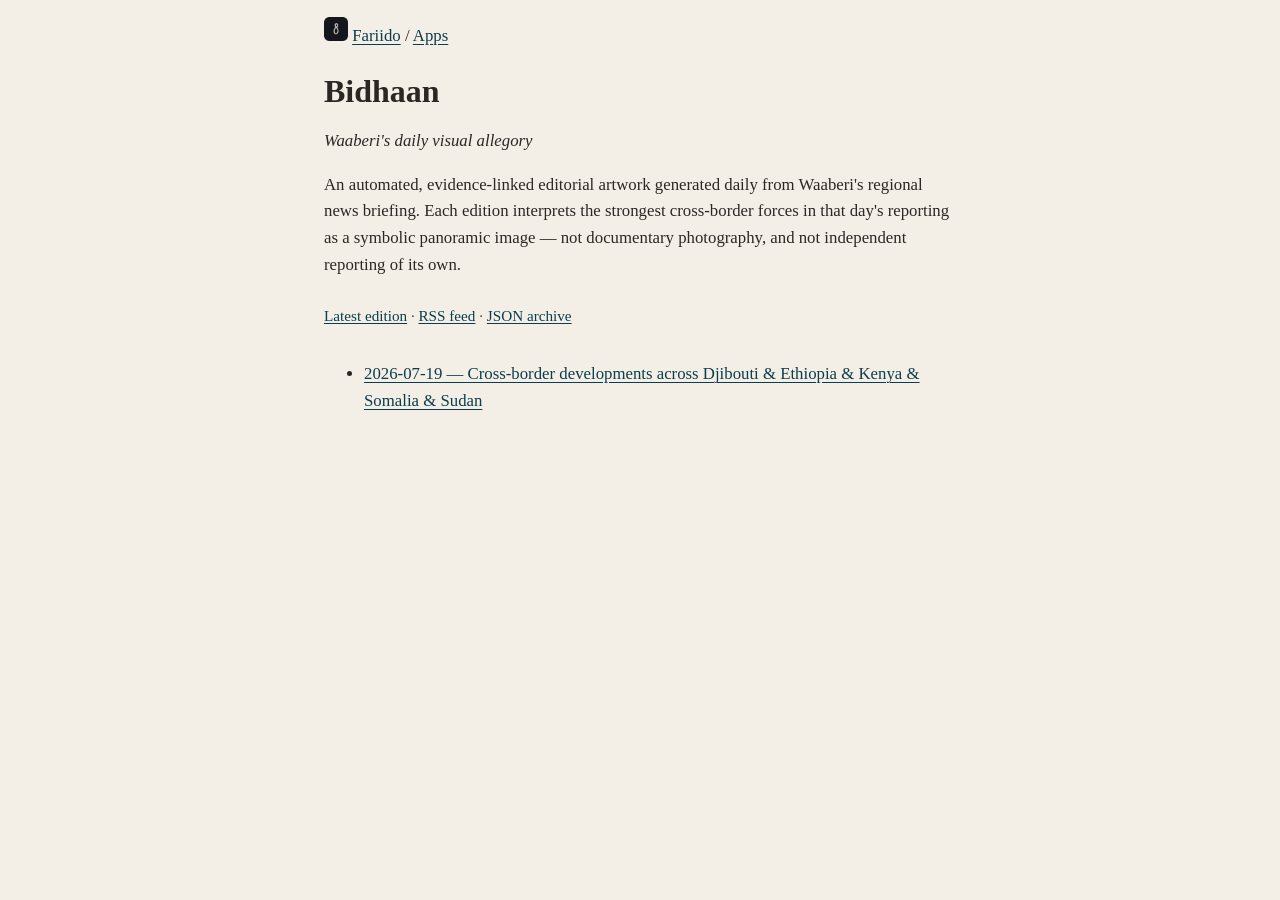
==== apps/bidhaan/index.html @ 4e0886bc "Bidhaan: edition 2026-07-19 (revision 0)" ====
<!DOCTYPE html>
<html lang="en">
<head>
<meta charset="utf-8">
<meta name="viewport" content="width=device-width, initial-scale=1">
<title>Bidhaan — Archive</title>
<meta name="description" content="Bidhaan — Waaberi's daily visual allegory. An automated, evidence-linked editorial artwork archive.">
<link rel="icon" type="image/png" href="/assets/favicon.png">
<link rel="alternate" type="application/rss+xml" title="Bidhaan" href="feed.xml">
<link rel="stylesheet" href="/assets/site.css">
</head>
<body>
<header>
  <p><a href="/"><img src="/assets/raad-logo.png" alt="Fariido" class="site-logo" width="24" height="24"></a> <a href="/">Fariido</a> / <a href="/apps/">Apps</a></p>
  <h1>Bidhaan</h1>
  <p><em>Waaberi's daily visual allegory</em></p>
  <p>An automated, evidence-linked editorial artwork generated daily from Waaberi's regional news
  briefing. Each edition interprets the strongest cross-border forces in that day's reporting as a
  symbolic panoramic image — not documentary photography, and not independent reporting of its own.</p>
</header>
<nav aria-label="feeds"><a href="latest/">Latest edition</a> · <a href="feed.xml">RSS feed</a> · <a href="index.json">JSON archive</a></nav>
<section aria-label="editions">

  <ul>
  
    <li><a href="/apps/bidhaan/2026/07/19/">2026-07-19 — Cross-border developments across Djibouti &amp; Ethiopia &amp; Kenya &amp; Somalia &amp; Sudan</a></li>
  
  </ul>

</section>
</body>
</html>
---- assets/site.css ----
/* Fariido — shared site stylesheet.
   Restrained editorial design: copper, charcoal, paper, coastal-blue.
   No external fonts, no JS, no trackers. */

:root {
  --charcoal: #2b2724;
  --charcoal-soft: #4a433d;
  --paper: #f4efe6;
  --paper-dim: #e9e0d0;
  --copper: #a8632f;
  --copper-dark: #7a4722;
  --coastal-blue: #12556b;
  --coastal-blue-dark: #0b3d4c;
  --border: #d9cdb6;
  --max-width: 42rem;
}

* {
  box-sizing: border-box;
}

html {
  color-scheme: light;
}

body {
  margin: 0;
  background: var(--paper);
  color: var(--charcoal);
  font-family: Georgia, "Iowan Old Style", "Palatino Linotype", "Times New Roman", serif;
  line-height: 1.6;
  font-size: 1.05rem;
}

header, main, footer, nav, section {
  max-width: var(--max-width);
  margin-left: auto;
  margin-right: auto;
  padding-left: 1.25rem;
  padding-right: 1.25rem;
}

.site-header, .site-footer {
  padding-top: 1.5rem;
  padding-bottom: 1.5rem;
}

.site-header {
  display: flex;
  align-items: center;
  gap: 0.6rem;
}

.site-logo {
  border: none;
  background: none;
  flex-shrink: 0;
}

.wordmark {
  font-weight: bold;
  letter-spacing: 0.03em;
  text-transform: uppercase;
  color: var(--copper-dark);
  margin: 0;
}

main {
  padding-top: 1rem;
  padding-bottom: 3rem;
}

h1, h2, h3 {
  font-family: Georgia, "Iowan Old Style", serif;
  color: var(--charcoal);
  line-height: 1.25;
}

h1 {
  font-size: 2rem;
  margin-bottom: 0.5rem;
}

h2 {
  font-size: 1.35rem;
  border-bottom: 1px solid var(--border);
  padding-bottom: 0.4rem;
}

.hero .lede {
  font-size: 1.1rem;
  color: var(--charcoal-soft);
  max-width: 38rem;
}

a {
  color: var(--coastal-blue-dark);
  text-decoration-thickness: 1px;
  text-underline-offset: 0.15em;
}

a:hover, a:focus {
  color: var(--copper-dark);
}

a:focus-visible, button:focus-visible {
  outline: 3px solid var(--coastal-blue);
  outline-offset: 2px;
}

.app-list {
  list-style: none;
  padding: 0;
  margin: 0;
}

.app-list li {
  padding: 1rem 0;
  border-bottom: 1px solid var(--border);
}

.app-list li:last-child {
  border-bottom: none;
}

.app-desc {
  display: block;
  color: var(--charcoal-soft);
  font-size: 0.95rem;
  margin-top: 0.25rem;
}

nav[aria-label="feeds"], nav[aria-label="archive navigation"] {
  color: var(--charcoal-soft);
  font-size: 0.95rem;
  padding-top: 0.5rem;
  padding-bottom: 1rem;
}

table {
  width: 100%;
  border-collapse: collapse;
  margin: 1rem 0;
}

th, td {
  text-align: left;
  padding: 0.5rem 0.6rem;
  border-bottom: 1px solid var(--border);
}

th {
  color: var(--charcoal-soft);
  font-weight: bold;
  font-size: 0.9rem;
  text-transform: uppercase;
  letter-spacing: 0.03em;
}

img {
  max-width: 100%;
  height: auto;
  border: 1px solid var(--border);
  background: var(--paper-dim);
}

pre {
  background: var(--paper-dim);
  border: 1px solid var(--border);
  padding: 1rem;
  overflow-x: auto;
  font-size: 0.85rem;
}

code {
  background: var(--paper-dim);
  padding: 0.1rem 0.3rem;
  border-radius: 0.2rem;
}

.site-footer {
  color: var(--charcoal-soft);
  font-size: 0.9rem;
  border-top: 1px solid var(--border);
  margin-top: 2rem;
}

@media (prefers-color-scheme: dark) {
  :root {
    color-scheme: dark;
    --charcoal: #ece5d8;
    --charcoal-soft: #cabfa9;
    --paper: #1e1b18;
    --paper-dim: #2a2521;
    --copper: #d68e57;
    --copper-dark: #e3a670;
    --coastal-blue: #5fa9c2;
    --coastal-blue-dark: #7dc0d6;
    --border: #4a433d;
  }
}
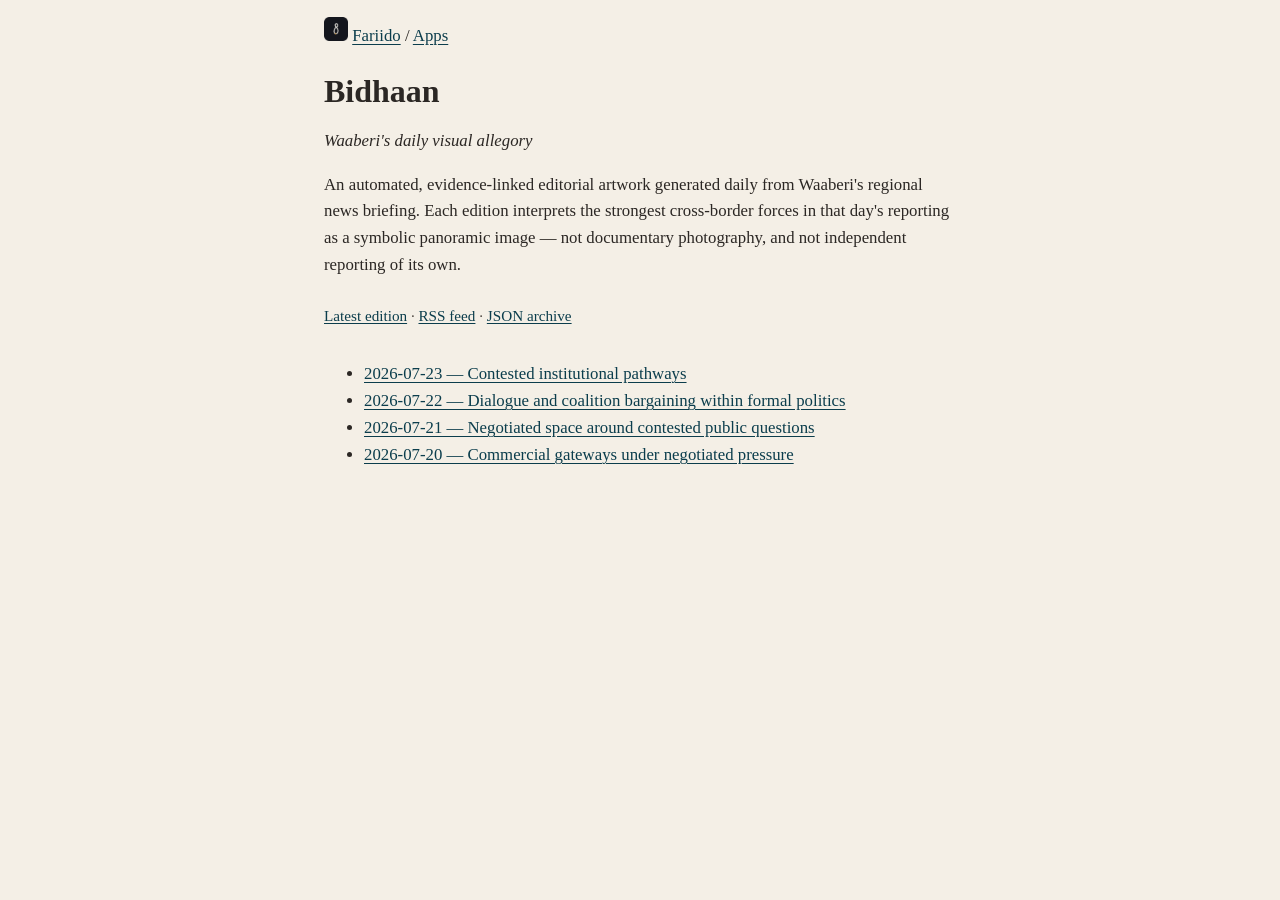
==== commit 8191e3a5: "Bidhaan: edition 2026-07-23 (revision 0)" ====
--- a/apps/bidhaan/index.html
+++ b/apps/bidhaan/index.html
@@ -23,7 +23,13 @@
 
   <ul>
   
-    <li><a href="/apps/bidhaan/2026/07/19/">2026-07-19 — Cross-border developments across Djibouti &amp; Ethiopia &amp; Kenya &amp; Somalia &amp; Sudan</a></li>
+    <li><a href="/apps/bidhaan/2026/07/23/">2026-07-23 — Contested institutional pathways</a></li>
+  
+    <li><a href="/apps/bidhaan/2026/07/22/">2026-07-22 — Dialogue and coalition bargaining within formal politics</a></li>
+  
+    <li><a href="/apps/bidhaan/2026/07/21/">2026-07-21 — Negotiated space around contested public questions</a></li>
+  
+    <li><a href="/apps/bidhaan/2026/07/20/">2026-07-20 — Commercial gateways under negotiated pressure</a></li>
   
   </ul>
 
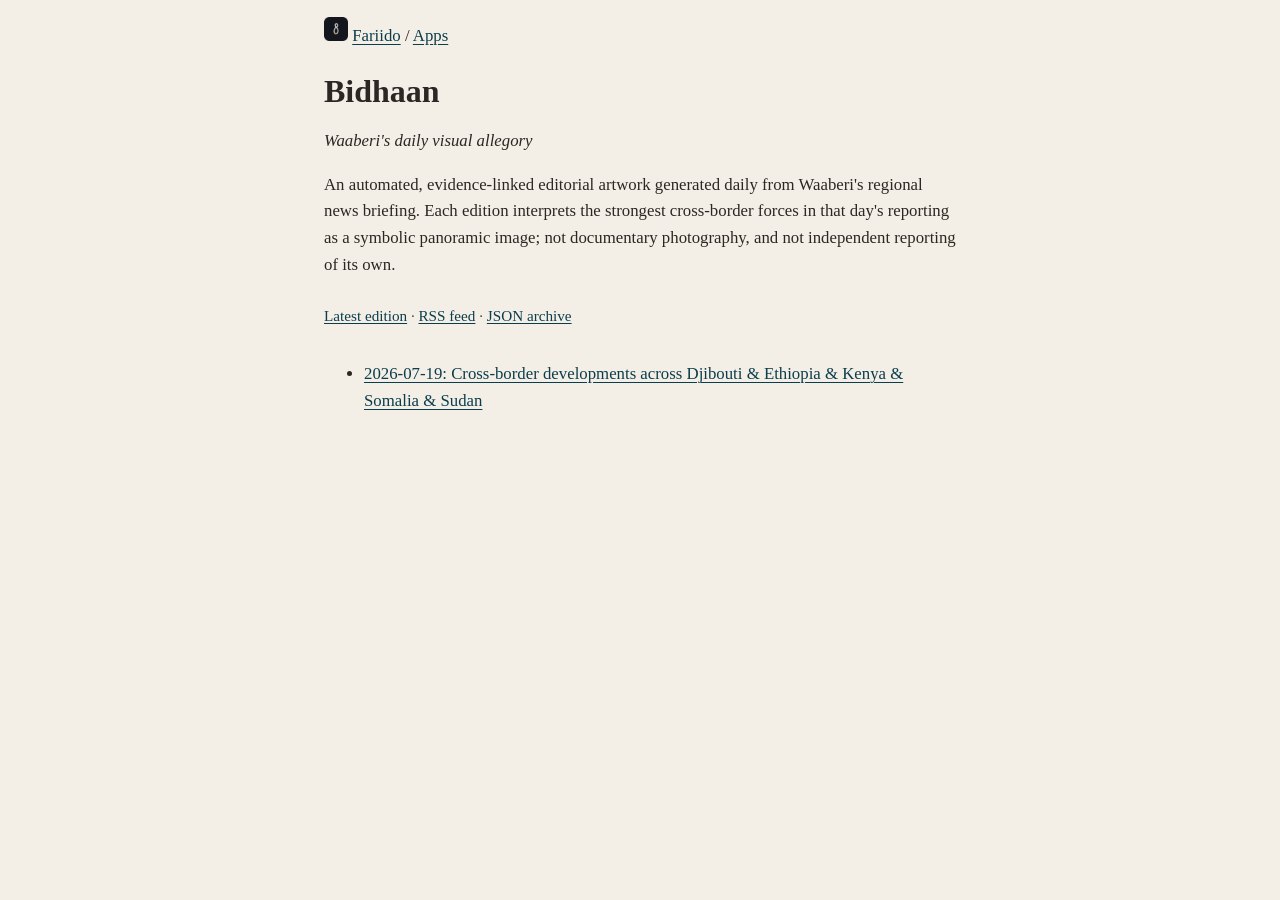
==== commit 4fa91db7: "Bidhaan: edition 2026-07-19 (revision 0)" ====
--- a/apps/bidhaan/index.html
+++ b/apps/bidhaan/index.html
@@ -3,8 +3,8 @@
 <head>
 <meta charset="utf-8">
 <meta name="viewport" content="width=device-width, initial-scale=1">
-<title>Bidhaan — Archive</title>
-<meta name="description" content="Bidhaan — Waaberi's daily visual allegory. An automated, evidence-linked editorial artwork archive.">
+<title>Bidhaan: Archive</title>
+<meta name="description" content="Bidhaan: Waaberi's daily visual allegory. An automated, evidence-linked editorial artwork archive.">
 <link rel="icon" type="image/png" href="/assets/favicon.png">
 <link rel="alternate" type="application/rss+xml" title="Bidhaan" href="feed.xml">
 <link rel="stylesheet" href="/assets/site.css">
@@ -16,20 +16,14 @@
   <p><em>Waaberi's daily visual allegory</em></p>
   <p>An automated, evidence-linked editorial artwork generated daily from Waaberi's regional news
   briefing. Each edition interprets the strongest cross-border forces in that day's reporting as a
-  symbolic panoramic image — not documentary photography, and not independent reporting of its own.</p>
+  symbolic panoramic image; not documentary photography, and not independent reporting of its own.</p>
 </header>
 <nav aria-label="feeds"><a href="latest/">Latest edition</a> · <a href="feed.xml">RSS feed</a> · <a href="index.json">JSON archive</a></nav>
 <section aria-label="editions">
 
   <ul>
   
-    <li><a href="/apps/bidhaan/2026/07/23/">2026-07-23 — Contested institutional pathways</a></li>
-  
-    <li><a href="/apps/bidhaan/2026/07/22/">2026-07-22 — Dialogue and coalition bargaining within formal politics</a></li>
-  
-    <li><a href="/apps/bidhaan/2026/07/21/">2026-07-21 — Negotiated space around contested public questions</a></li>
-  
-    <li><a href="/apps/bidhaan/2026/07/20/">2026-07-20 — Commercial gateways under negotiated pressure</a></li>
+    <li><a href="/apps/bidhaan/2026/07/19/">2026-07-19: Cross-border developments across Djibouti &amp; Ethiopia &amp; Kenya &amp; Somalia &amp; Sudan</a></li>
   
   </ul>
 
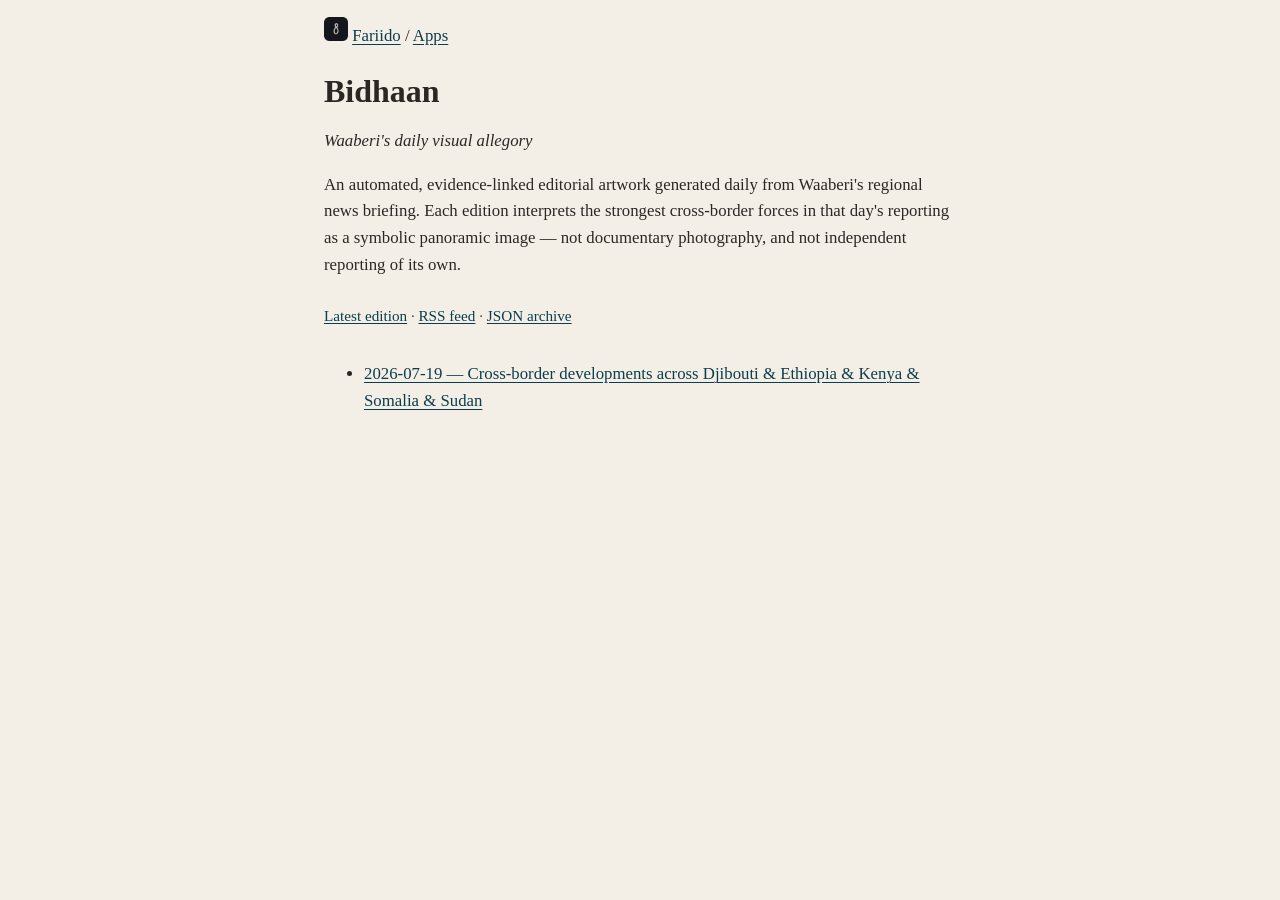
==== commit 01c6ee16: "Bidhaan: edition 2026-07-19 (revision 0)" ====
--- a/apps/bidhaan/index.html
+++ b/apps/bidhaan/index.html
@@ -3,8 +3,8 @@
 <head>
 <meta charset="utf-8">
 <meta name="viewport" content="width=device-width, initial-scale=1">
-<title>Bidhaan: Archive</title>
-<meta name="description" content="Bidhaan: Waaberi's daily visual allegory. An automated, evidence-linked editorial artwork archive.">
+<title>Bidhaan — Archive</title>
+<meta name="description" content="Bidhaan — Waaberi's daily visual allegory. An automated, evidence-linked editorial artwork archive.">
 <link rel="icon" type="image/png" href="/assets/favicon.png">
 <link rel="alternate" type="application/rss+xml" title="Bidhaan" href="feed.xml">
 <link rel="stylesheet" href="/assets/site.css">
@@ -16,14 +16,14 @@
   <p><em>Waaberi's daily visual allegory</em></p>
   <p>An automated, evidence-linked editorial artwork generated daily from Waaberi's regional news
   briefing. Each edition interprets the strongest cross-border forces in that day's reporting as a
-  symbolic panoramic image; not documentary photography, and not independent reporting of its own.</p>
+  symbolic panoramic image — not documentary photography, and not independent reporting of its own.</p>
 </header>
 <nav aria-label="feeds"><a href="latest/">Latest edition</a> · <a href="feed.xml">RSS feed</a> · <a href="index.json">JSON archive</a></nav>
 <section aria-label="editions">
 
   <ul>
   
-    <li><a href="/apps/bidhaan/2026/07/19/">2026-07-19: Cross-border developments across Djibouti &amp; Ethiopia &amp; Kenya &amp; Somalia &amp; Sudan</a></li>
+    <li><a href="/apps/bidhaan/2026/07/19/">2026-07-19 — Cross-border developments across Djibouti &amp; Ethiopia &amp; Kenya &amp; Somalia &amp; Sudan</a></li>
   
   </ul>
 
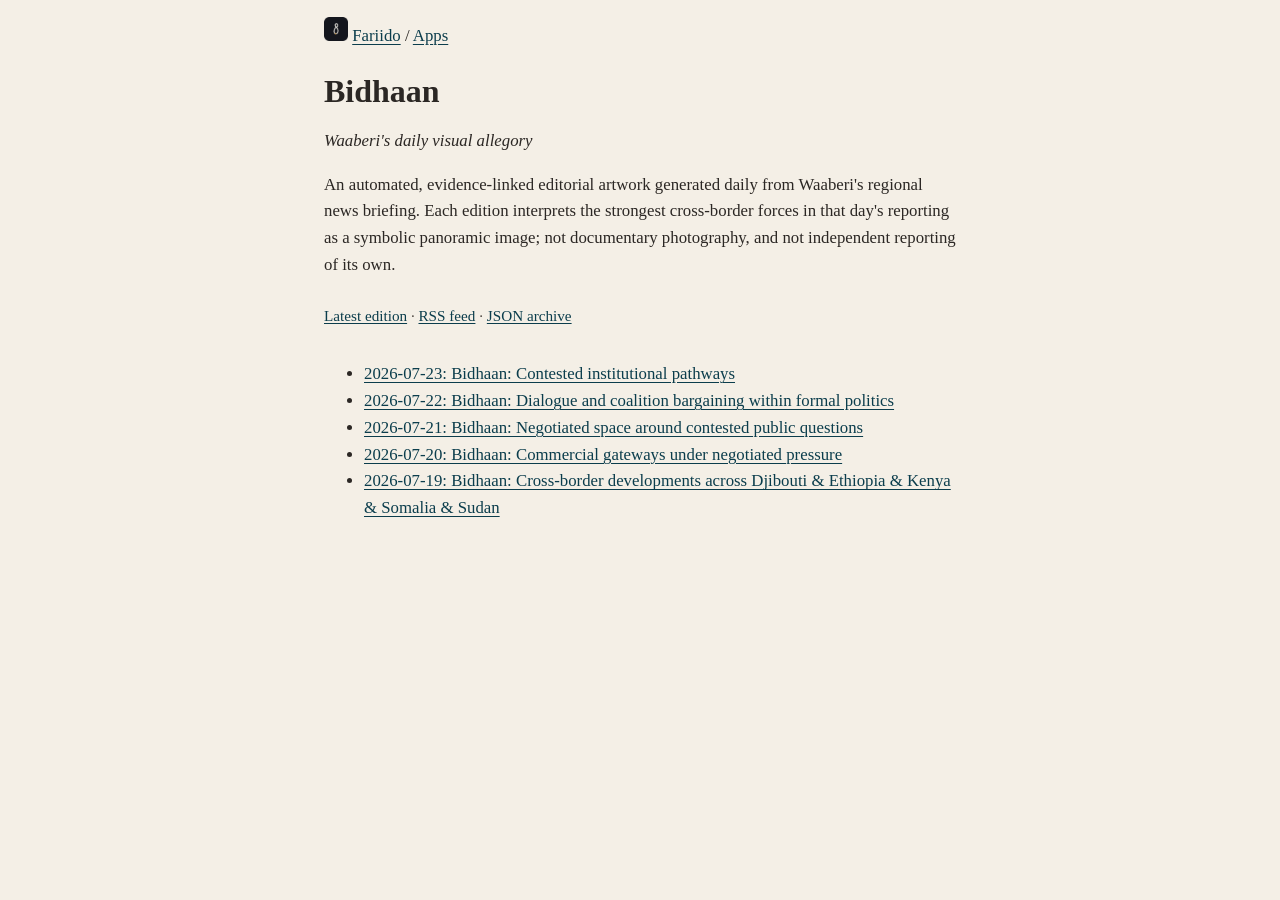
==== commit ef3016b0: "Bidhaan: minimal post layout + site-wide em-dash cleanup Regenerate all 5 published editions (2026-0" ====
--- a/apps/bidhaan/index.html
+++ b/apps/bidhaan/index.html
@@ -3,8 +3,8 @@
 <head>
 <meta charset="utf-8">
 <meta name="viewport" content="width=device-width, initial-scale=1">
-<title>Bidhaan — Archive</title>
-<meta name="description" content="Bidhaan — Waaberi's daily visual allegory. An automated, evidence-linked editorial artwork archive.">
+<title>Bidhaan: Archive</title>
+<meta name="description" content="Bidhaan: Waaberi's daily visual allegory. An automated, evidence-linked editorial artwork archive.">
 <link rel="icon" type="image/png" href="/assets/favicon.png">
 <link rel="alternate" type="application/rss+xml" title="Bidhaan" href="feed.xml">
 <link rel="stylesheet" href="/assets/site.css">
@@ -16,14 +16,22 @@
   <p><em>Waaberi's daily visual allegory</em></p>
   <p>An automated, evidence-linked editorial artwork generated daily from Waaberi's regional news
   briefing. Each edition interprets the strongest cross-border forces in that day's reporting as a
-  symbolic panoramic image — not documentary photography, and not independent reporting of its own.</p>
+  symbolic panoramic image; not documentary photography, and not independent reporting of its own.</p>
 </header>
 <nav aria-label="feeds"><a href="latest/">Latest edition</a> · <a href="feed.xml">RSS feed</a> · <a href="index.json">JSON archive</a></nav>
 <section aria-label="editions">
 
   <ul>
   
-    <li><a href="/apps/bidhaan/2026/07/19/">2026-07-19 — Cross-border developments across Djibouti &amp; Ethiopia &amp; Kenya &amp; Somalia &amp; Sudan</a></li>
+    <li><a href="/apps/bidhaan/2026/07/23/">2026-07-23: Bidhaan: Contested institutional pathways</a></li>
+  
+    <li><a href="/apps/bidhaan/2026/07/22/">2026-07-22: Bidhaan: Dialogue and coalition bargaining within formal politics</a></li>
+  
+    <li><a href="/apps/bidhaan/2026/07/21/">2026-07-21: Bidhaan: Negotiated space around contested public questions</a></li>
+  
+    <li><a href="/apps/bidhaan/2026/07/20/">2026-07-20: Bidhaan: Commercial gateways under negotiated pressure</a></li>
+  
+    <li><a href="/apps/bidhaan/2026/07/19/">2026-07-19: Bidhaan: Cross-border developments across Djibouti &amp; Ethiopia &amp; Kenya &amp; Somalia &amp; Sudan</a></li>
   
   </ul>
 
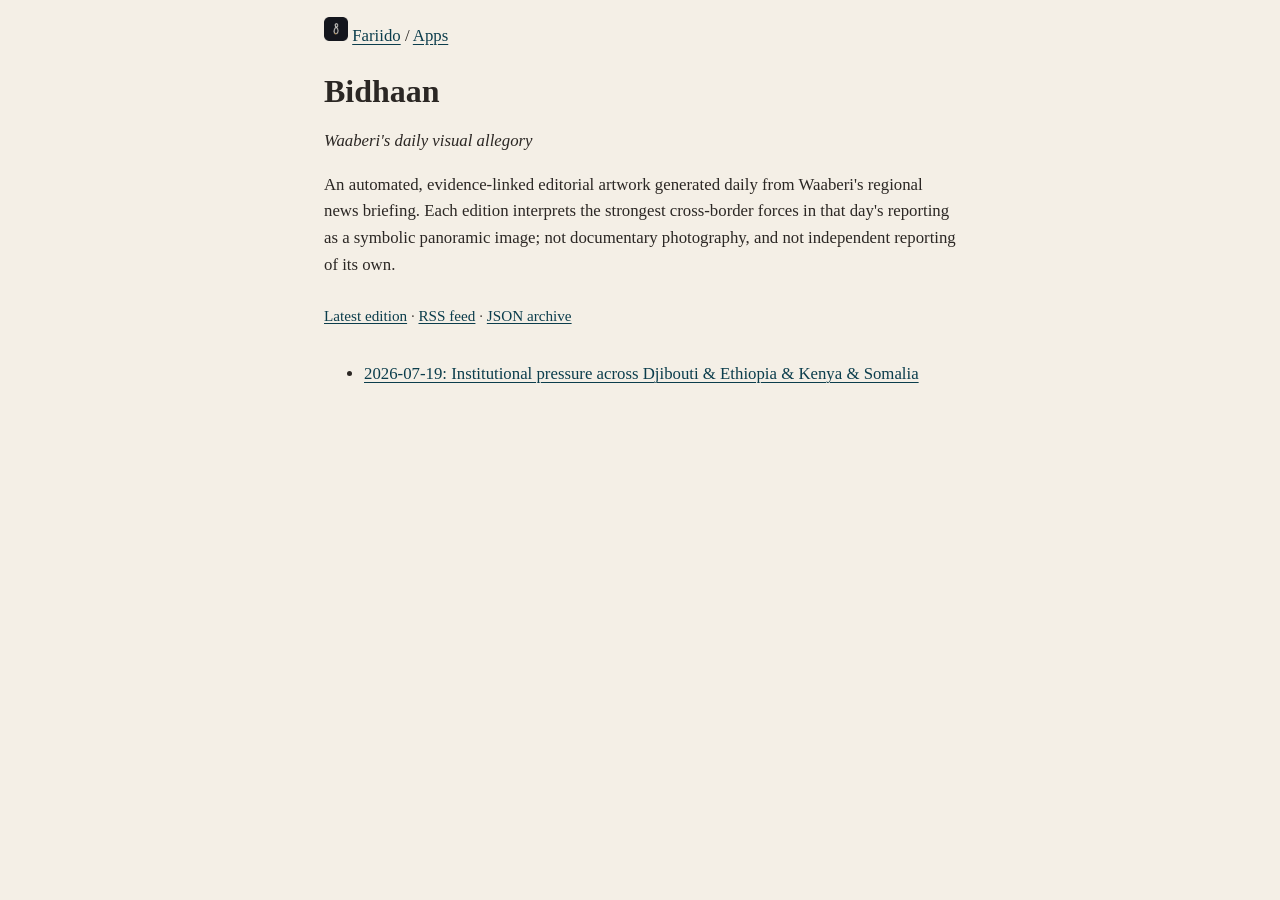
==== commit cec2268c: "Bidhaan: edition 2026-07-19 (revision 0)" ====
--- a/apps/bidhaan/index.html
+++ b/apps/bidhaan/index.html
@@ -23,15 +23,7 @@
 
   <ul>
   
-    <li><a href="/apps/bidhaan/2026/07/23/">2026-07-23: Bidhaan: Contested institutional pathways</a></li>
-  
-    <li><a href="/apps/bidhaan/2026/07/22/">2026-07-22: Bidhaan: Dialogue and coalition bargaining within formal politics</a></li>
-  
-    <li><a href="/apps/bidhaan/2026/07/21/">2026-07-21: Bidhaan: Negotiated space around contested public questions</a></li>
-  
-    <li><a href="/apps/bidhaan/2026/07/20/">2026-07-20: Bidhaan: Commercial gateways under negotiated pressure</a></li>
-  
-    <li><a href="/apps/bidhaan/2026/07/19/">2026-07-19: Bidhaan: Cross-border developments across Djibouti &amp; Ethiopia &amp; Kenya &amp; Somalia &amp; Sudan</a></li>
+    <li><a href="/apps/bidhaan/2026/07/19/">2026-07-19: Institutional pressure across Djibouti &amp; Ethiopia &amp; Kenya &amp; Somalia</a></li>
   
   </ul>
 
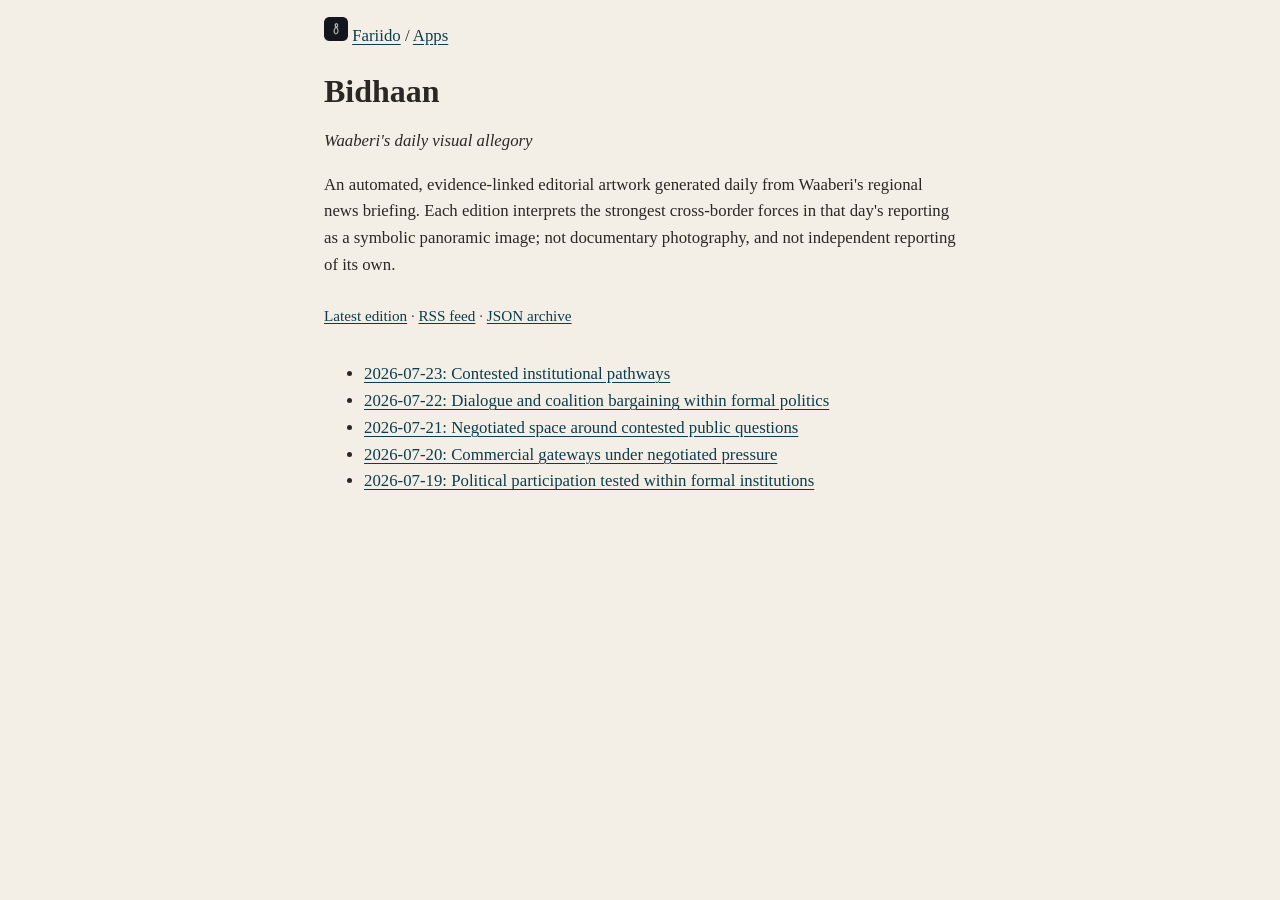
==== commit 3a52c36d: "Bidhaan: edition 2026-07-19 (revision 0)" ====
--- a/apps/bidhaan/index.html
+++ b/apps/bidhaan/index.html
@@ -23,7 +23,15 @@
 
   <ul>
   
-    <li><a href="/apps/bidhaan/2026/07/19/">2026-07-19: Institutional pressure across Djibouti &amp; Ethiopia &amp; Kenya &amp; Somalia</a></li>
+    <li><a href="/apps/bidhaan/2026/07/23/">2026-07-23: Contested institutional pathways</a></li>
+  
+    <li><a href="/apps/bidhaan/2026/07/22/">2026-07-22: Dialogue and coalition bargaining within formal politics</a></li>
+  
+    <li><a href="/apps/bidhaan/2026/07/21/">2026-07-21: Negotiated space around contested public questions</a></li>
+  
+    <li><a href="/apps/bidhaan/2026/07/20/">2026-07-20: Commercial gateways under negotiated pressure</a></li>
+  
+    <li><a href="/apps/bidhaan/2026/07/19/">2026-07-19: Political participation tested within formal institutions</a></li>
   
   </ul>
 
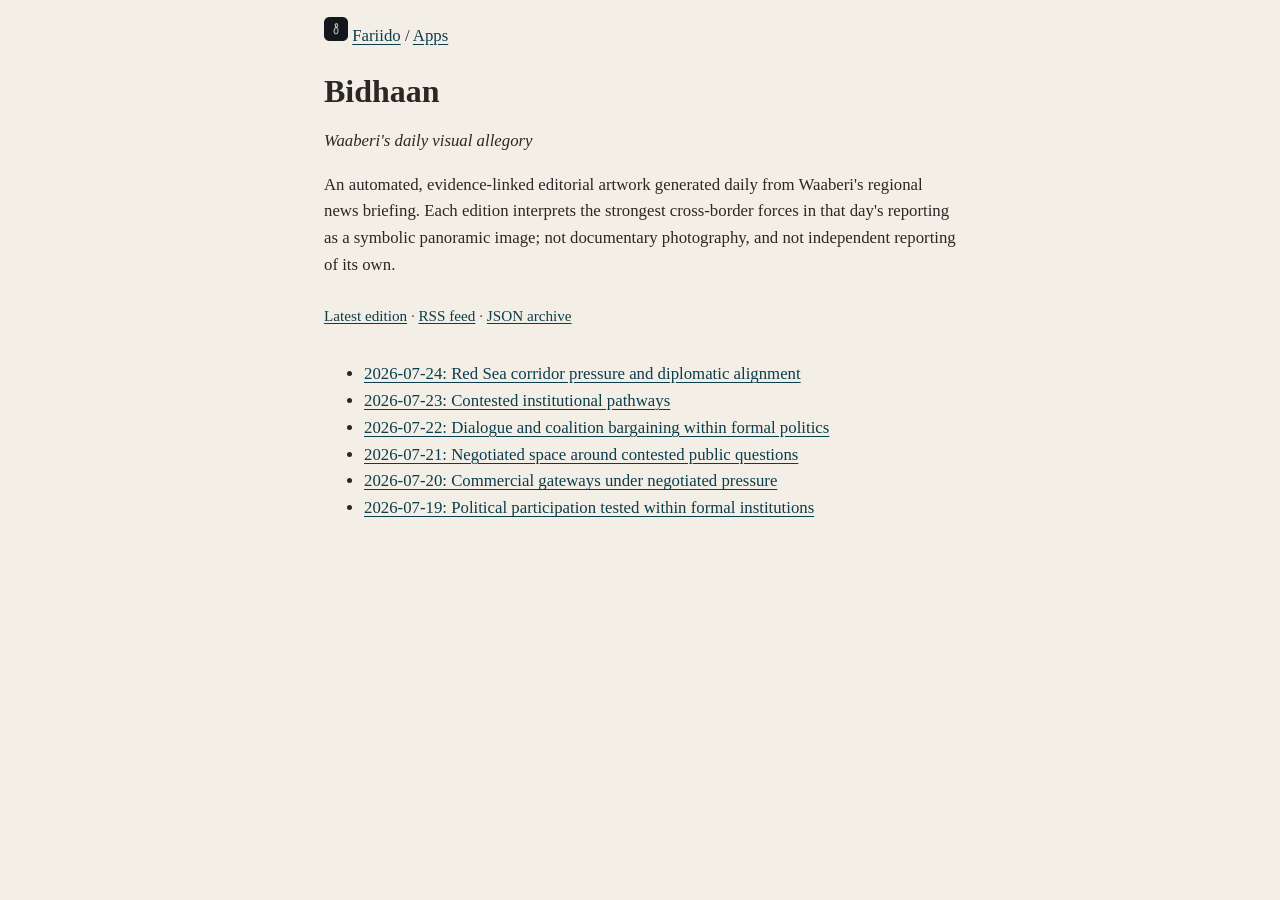
==== commit ecf6616c: "Bidhaan: edition 2026-07-24 (revision 0)" ====
--- a/apps/bidhaan/index.html
+++ b/apps/bidhaan/index.html
@@ -23,6 +23,8 @@
 
   <ul>
   
+    <li><a href="/apps/bidhaan/2026/07/24/">2026-07-24: Red Sea corridor pressure and diplomatic alignment</a></li>
+  
     <li><a href="/apps/bidhaan/2026/07/23/">2026-07-23: Contested institutional pathways</a></li>
   
     <li><a href="/apps/bidhaan/2026/07/22/">2026-07-22: Dialogue and coalition bargaining within formal politics</a></li>
